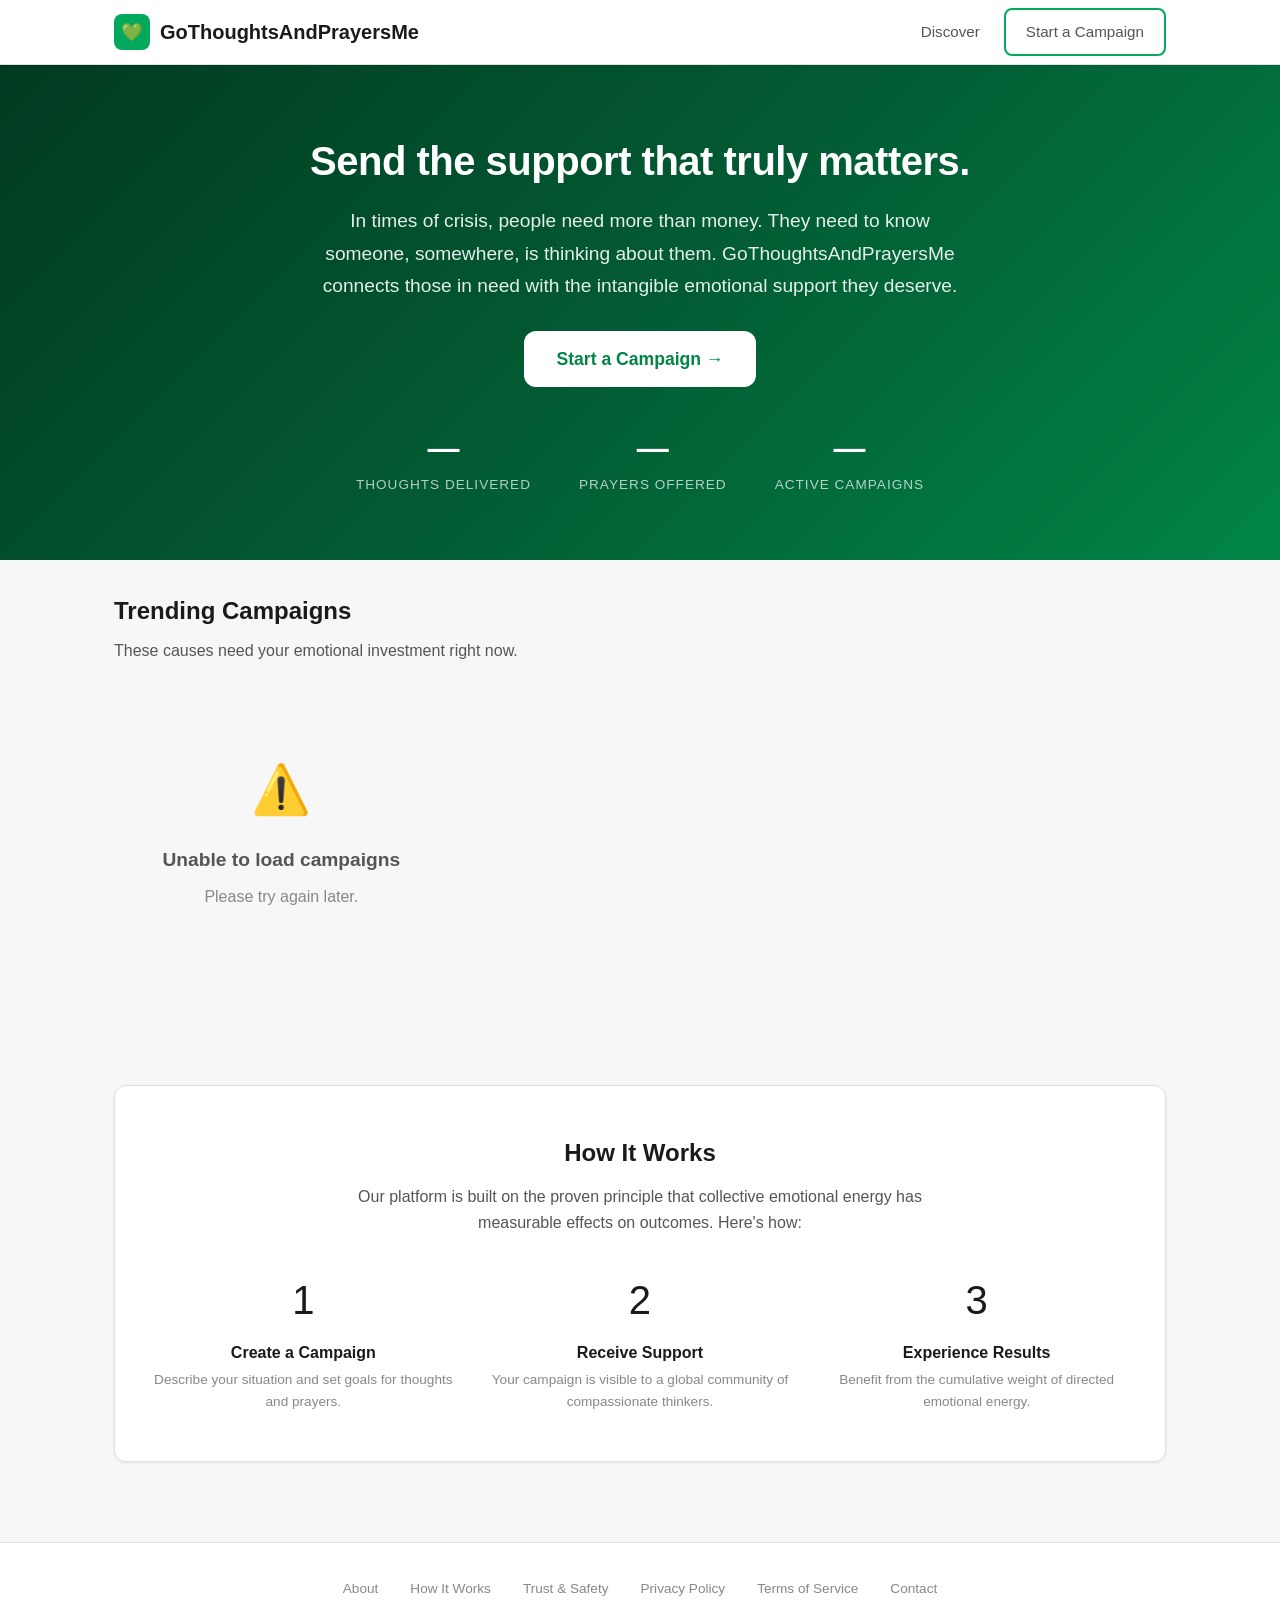
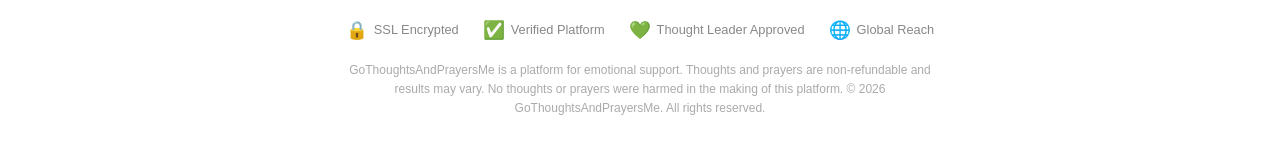
==== index.html @ 1114ee83 "Initial commit: GoThoughtsAndPrayersMe — serious parody crowdfunding platform" ====
<!DOCTYPE html>
<html lang="en">
<head>
    <meta charset="UTF-8">
    <meta name="viewport" content="width=device-width, initial-scale=1.0">
    <title>GoThoughtsAndPrayersMe — Send the Support That Truly Matters</title>
    <meta name="description" content="The leading platform for collecting thoughts and prayers. When words are all you have, make them count.">
    <link rel="stylesheet" href="css/style.css">
    <link rel="icon" href="data:image/svg+xml,<svg xmlns='http://www.w3.org/2000/svg' viewBox='0 0 100 100'><text y='.9em' font-size='90'>💚</text></svg>">
</head>
<body>
    <header class="site-header">
        <div class="header-inner">
            <a href="/" class="logo">
                <span class="logo-icon">💚</span>
                GoThoughtsAndPrayersMe
            </a>
            <nav>
                <ul class="nav-links">
                    <li><a href="/">Discover</a></li>
                    <li><a href="create.html" class="btn btn-outline">Start a Campaign</a></li>
                </ul>
            </nav>
        </div>
    </header>

    <section class="hero">
        <h1>Send the support that truly matters.</h1>
        <p>
            In times of crisis, people need more than money. They need to know someone,
            somewhere, is thinking about them. GoThoughtsAndPrayersMe connects those in
            need with the intangible emotional support they deserve.
        </p>
        <a href="create.html" class="btn btn-lg">Start a Campaign →</a>
        <div class="hero-stats">
            <div class="hero-stat">
                <div class="hero-stat-number" id="total-thoughts">—</div>
                <div class="hero-stat-label">Thoughts Delivered</div>
            </div>
            <div class="hero-stat">
                <div class="hero-stat-number" id="total-prayers">—</div>
                <div class="hero-stat-label">Prayers Offered</div>
            </div>
            <div class="hero-stat">
                <div class="hero-stat-number" id="total-campaigns">—</div>
                <div class="hero-stat-label">Active Campaigns</div>
            </div>
        </div>
    </section>

    <main class="container">
        <h2 class="section-title">Trending Campaigns</h2>
        <p class="section-subtitle">These causes need your emotional investment right now.</p>
        <div id="campaigns-grid" class="campaign-grid">
            <div class="loading">
                <div class="spinner"></div>
                <p>Loading campaigns...</p>
            </div>
        </div>
    </main>

    <section class="container" style="margin-top: 48px; text-align: center;">
        <div style="background: var(--white); border-radius: var(--radius-lg); padding: 48px 32px; box-shadow: var(--shadow-sm); border: 1px solid var(--border);">
            <h2 style="font-size: 1.5rem; margin-bottom: 12px;">How It Works</h2>
            <p style="color: var(--text-secondary); max-width: 600px; margin: 0 auto 32px;">
                Our platform is built on the proven principle that collective emotional energy
                has measurable effects on outcomes. Here's how:
            </p>
            <div style="display: grid; grid-template-columns: repeat(auto-fit, minmax(200px, 1fr)); gap: 24px; text-align: center;">
                <div>
                    <div style="font-size: 2.5rem; margin-bottom: 8px;">1</div>
                    <h3 style="font-size:1rem;margin-bottom:4px;">Create a Campaign</h3>
                    <p style="font-size:.85rem;color:var(--text-muted)">Describe your situation and set goals for thoughts and prayers.</p>
                </div>
                <div>
                    <div style="font-size: 2.5rem; margin-bottom: 8px;">2</div>
                    <h3 style="font-size:1rem;margin-bottom:4px;">Receive Support</h3>
                    <p style="font-size:.85rem;color:var(--text-muted)">Your campaign is visible to a global community of compassionate thinkers.</p>
                </div>
                <div>
                    <div style="font-size: 2.5rem; margin-bottom: 8px;">3</div>
                    <h3 style="font-size:1rem;margin-bottom:4px;">Experience Results</h3>
                    <p style="font-size:.85rem;color:var(--text-muted)">Benefit from the cumulative weight of directed emotional energy.</p>
                </div>
            </div>
        </div>
    </section>

    <footer class="site-footer">
        <div class="footer-inner">
            <ul class="footer-links">
                <li><a href="#">About</a></li>
                <li><a href="#">How It Works</a></li>
                <li><a href="#">Trust &amp; Safety</a></li>
                <li><a href="#">Privacy Policy</a></li>
                <li><a href="#">Terms of Service</a></li>
                <li><a href="#">Contact</a></li>
            </ul>
            <div class="footer-trust">
                <span class="trust-badge"><span class="badge-icon">🔒</span> SSL Encrypted</span>
                <span class="trust-badge"><span class="badge-icon">✅</span> Verified Platform</span>
                <span class="trust-badge"><span class="badge-icon">💚</span> Thought Leader Approved</span>
                <span class="trust-badge"><span class="badge-icon">🌐</span> Global Reach</span>
            </div>
            <p class="footer-disclaimer">
                GoThoughtsAndPrayersMe is a platform for emotional support. Thoughts and prayers
                are non-refundable and results may vary. No thoughts or prayers were harmed in the
                making of this platform. © 2026 GoThoughtsAndPrayersMe. All rights reserved.
            </p>
        </div>
    </footer>

    <script src="js/app.js"></script>
    <script>
    (async () => {
        try {
            const campaigns = await apiGet("/campaigns");

            // Update hero stats
            let totalThoughts = 0, totalPrayers = 0;
            campaigns.forEach(c => {
                totalThoughts += c.current_thoughts;
                totalPrayers += c.current_prayers;
            });
            document.getElementById("total-thoughts").textContent = fmt(totalThoughts);
            document.getElementById("total-prayers").textContent = fmt(totalPrayers);
            document.getElementById("total-campaigns").textContent = campaigns.length;

            // Render cards
            const grid = document.getElementById("campaigns-grid");
            if (campaigns.length === 0) {
                grid.innerHTML = `<div class="empty-state">
                    <div class="empty-icon">💚</div>
                    <h3>No campaigns yet</h3>
                    <p>Be the first to start one.</p>
                </div>`;
            } else {
                grid.innerHTML = campaigns.map(renderCampaignCard).join("");
            }
        } catch (err) {
            document.getElementById("campaigns-grid").innerHTML = `
                <div class="empty-state">
                    <div class="empty-icon">⚠️</div>
                    <h3>Unable to load campaigns</h3>
                    <p>Please try again later.</p>
                </div>`;
        }
    })();
    </script>
</body>
</html>
---- css/style.css ----
/* ═══════════════════════════════════════════════════════════════════
   GoThoughtsAndPrayersMe — Design System
   A serious crowdfunding platform for thoughts and prayers.
   Modeled after real fundraising platforms. Played completely straight.
   ═══════════════════════════════════════════════════════════════════ */

/* ── Reset & Base ───────────────────────────────────────────────── */
*, *::before, *::after {
    box-sizing: border-box;
    margin: 0;
    padding: 0;
}

:root {
    --green:        #02A95C;
    --green-dark:   #018547;
    --green-light:  #E8F5EE;
    --red:          #E74C3C;
    --blue:         #3B5998;
    --text:         #1a1a1a;
    --text-secondary: #555;
    --text-muted:   #888;
    --border:       #e0e0e0;
    --bg:           #f7f7f7;
    --white:        #ffffff;
    --shadow-sm:    0 1px 3px rgba(0,0,0,.08);
    --shadow-md:    0 2px 8px rgba(0,0,0,.1);
    --shadow-lg:    0 4px 20px rgba(0,0,0,.12);
    --radius:       8px;
    --radius-lg:    12px;
    --font:         -apple-system, BlinkMacSystemFont, "Segoe UI", Roboto, Oxygen, Ubuntu, Cantarell, sans-serif;
    --max-width:    1100px;
}

html {
    font-size: 16px;
    -webkit-font-smoothing: antialiased;
}

body {
    font-family: var(--font);
    color: var(--text);
    background: var(--bg);
    line-height: 1.6;
    min-height: 100vh;
}

a {
    color: var(--green);
    text-decoration: none;
}
a:hover {
    text-decoration: underline;
}

img {
    max-width: 100%;
}

/* ── Header / Nav ───────────────────────────────────────────────── */
.site-header {
    background: var(--white);
    border-bottom: 1px solid var(--border);
    position: sticky;
    top: 0;
    z-index: 100;
    box-shadow: var(--shadow-sm);
}

.header-inner {
    max-width: var(--max-width);
    margin: 0 auto;
    padding: 0 24px;
    height: 64px;
    display: flex;
    align-items: center;
    justify-content: space-between;
}

.logo {
    display: flex;
    align-items: center;
    gap: 10px;
    font-size: 1.25rem;
    font-weight: 700;
    color: var(--text);
    text-decoration: none;
}
.logo:hover {
    text-decoration: none;
    color: var(--green);
}
.logo-icon {
    width: 36px;
    height: 36px;
    background: var(--green);
    border-radius: 8px;
    display: flex;
    align-items: center;
    justify-content: center;
    color: white;
    font-size: 1.1rem;
}

.nav-links {
    display: flex;
    gap: 24px;
    align-items: center;
    list-style: none;
}
.nav-links a {
    color: var(--text-secondary);
    font-weight: 500;
    font-size: 0.95rem;
    transition: color .15s;
}
.nav-links a:hover {
    color: var(--green);
    text-decoration: none;
}

.btn {
    display: inline-flex;
    align-items: center;
    justify-content: center;
    gap: 6px;
    padding: 10px 20px;
    border-radius: var(--radius);
    font-size: 0.95rem;
    font-weight: 600;
    cursor: pointer;
    border: none;
    transition: all .15s;
    font-family: var(--font);
    text-decoration: none;
}

.btn-primary {
    background: var(--green);
    color: white;
}
.btn-primary:hover {
    background: var(--green-dark);
    text-decoration: none;
}

.btn-outline {
    background: transparent;
    color: var(--green);
    border: 2px solid var(--green);
}
.btn-outline:hover {
    background: var(--green-light);
    text-decoration: none;
}

.btn-lg {
    padding: 14px 32px;
    font-size: 1.1rem;
    border-radius: var(--radius-lg);
}

/* ── Hero ───────────────────────────────────────────────────────── */
.hero {
    background: linear-gradient(135deg, #013A20 0%, #025B33 50%, #018547 100%);
    color: white;
    padding: 64px 24px;
    text-align: center;
}

.hero h1 {
    font-size: 2.5rem;
    font-weight: 800;
    margin-bottom: 12px;
    letter-spacing: -0.5px;
}

.hero p {
    font-size: 1.2rem;
    opacity: .9;
    max-width: 640px;
    margin: 0 auto 28px;
    line-height: 1.7;
}

.hero .btn-lg {
    background: white;
    color: var(--green-dark);
    font-weight: 700;
}
.hero .btn-lg:hover {
    background: #f0f0f0;
}

.hero-stats {
    display: flex;
    justify-content: center;
    gap: 48px;
    margin-top: 36px;
    flex-wrap: wrap;
}

.hero-stat {
    text-align: center;
}
.hero-stat-number {
    font-size: 2rem;
    font-weight: 800;
}
.hero-stat-label {
    font-size: 0.85rem;
    opacity: .7;
    text-transform: uppercase;
    letter-spacing: 1px;
}

/* ── Main Content ───────────────────────────────────────────────── */
.container {
    max-width: var(--max-width);
    margin: 0 auto;
    padding: 32px 24px;
}

.section-title {
    font-size: 1.5rem;
    font-weight: 700;
    margin-bottom: 20px;
    color: var(--text);
}

.section-subtitle {
    font-size: 1rem;
    color: var(--text-secondary);
    margin-bottom: 24px;
    margin-top: -12px;
}

/* ── Campaign Cards ─────────────────────────────────────────────── */
.campaign-grid {
    display: grid;
    grid-template-columns: repeat(auto-fill, minmax(320px, 1fr));
    gap: 24px;
}

.campaign-card {
    background: var(--white);
    border-radius: var(--radius-lg);
    overflow: hidden;
    box-shadow: var(--shadow-sm);
    transition: box-shadow .2s, transform .2s;
    border: 1px solid var(--border);
}
.campaign-card:hover {
    box-shadow: var(--shadow-md);
    transform: translateY(-2px);
}

.card-image {
    height: 180px;
    background: linear-gradient(135deg, var(--green-light), #d4ede0);
    display: flex;
    align-items: center;
    justify-content: center;
    font-size: 3rem;
    color: var(--green);
    position: relative;
    overflow: hidden;
}
.card-image::after {
    content: "";
    position: absolute;
    inset: 0;
    background: linear-gradient(transparent 60%, rgba(0,0,0,.03));
}

.card-body {
    padding: 20px;
}

.card-title {
    font-size: 1.1rem;
    font-weight: 700;
    margin-bottom: 6px;
    line-height: 1.4;
}
.card-title a {
    color: var(--text);
}
.card-title a:hover {
    color: var(--green);
    text-decoration: none;
}

.card-organizer {
    font-size: 0.85rem;
    color: var(--text-muted);
    margin-bottom: 12px;
}

/* Progress bar */
.progress-section {
    margin-bottom: 12px;
}

.progress-stats {
    display: flex;
    justify-content: space-between;
    font-size: 0.85rem;
    margin-bottom: 6px;
}
.progress-current {
    font-weight: 700;
    color: var(--green);
}
.progress-goal {
    color: var(--text-muted);
}

.progress-bar {
    height: 8px;
    background: #e8e8e8;
    border-radius: 4px;
    overflow: hidden;
}
.progress-fill {
    height: 100%;
    background: var(--green);
    border-radius: 4px;
    min-width: 4px;
    transition: width .3s ease;
}

.card-desc {
    font-size: 0.9rem;
    color: var(--text-secondary);
    line-height: 1.5;
    display: -webkit-box;
    -webkit-line-clamp: 3;
    -webkit-box-orient: vertical;
    overflow: hidden;
}

/* ── Campaign Detail ────────────────────────────────────────────── */
.campaign-detail {
    max-width: 800px;
    margin: 0 auto;
}

.campaign-header {
    background: var(--white);
    border-radius: var(--radius-lg);
    padding: 32px;
    margin-bottom: 24px;
    box-shadow: var(--shadow-sm);
    border: 1px solid var(--border);
}

.campaign-header h1 {
    font-size: 1.8rem;
    font-weight: 800;
    margin-bottom: 8px;
    line-height: 1.3;
}

.campaign-meta {
    display: flex;
    gap: 16px;
    color: var(--text-muted);
    font-size: 0.9rem;
    margin-bottom: 20px;
    flex-wrap: wrap;
}

.campaign-meta span {
    display: flex;
    align-items: center;
    gap: 4px;
}

.campaign-description {
    font-size: 1rem;
    line-height: 1.8;
    color: var(--text);
    white-space: pre-line;
    margin-bottom: 24px;
}

.big-progress {
    margin-bottom: 20px;
}

.big-progress .progress-stats {
    font-size: 1rem;
    margin-bottom: 10px;
    display: grid;
    grid-template-columns: 1fr 1fr;
    gap: 12px;
}

.big-progress .progress-stat-item {
    text-align: center;
    padding: 12px;
    background: var(--bg);
    border-radius: var(--radius);
}
.big-progress .progress-stat-value {
    font-size: 1.8rem;
    font-weight: 800;
    color: var(--green);
}
.big-progress .progress-stat-label {
    font-size: 0.8rem;
    color: var(--text-muted);
    text-transform: uppercase;
    letter-spacing: .5px;
}

.big-progress .progress-bar {
    height: 12px;
    border-radius: 6px;
}

/* ── Donation Form ──────────────────────────────────────────────── */
.donate-section {
    background: var(--white);
    border-radius: var(--radius-lg);
    padding: 32px;
    margin-bottom: 24px;
    box-shadow: var(--shadow-sm);
    border: 1px solid var(--border);
}

.donate-section h2 {
    font-size: 1.3rem;
    font-weight: 700;
    margin-bottom: 20px;
}

.form-group {
    margin-bottom: 16px;
}

.form-group label {
    display: block;
    font-weight: 600;
    font-size: 0.9rem;
    margin-bottom: 6px;
    color: var(--text);
}

.form-group input,
.form-group textarea,
.form-group select {
    width: 100%;
    padding: 10px 14px;
    border: 1px solid var(--border);
    border-radius: var(--radius);
    font-size: 1rem;
    font-family: var(--font);
    transition: border-color .15s;
    background: var(--white);
}

.form-group input:focus,
.form-group textarea:focus {
    outline: none;
    border-color: var(--green);
    box-shadow: 0 0 0 3px rgba(2,169,92,.15);
}

.form-group textarea {
    resize: vertical;
    min-height: 100px;
}

.form-row {
    display: grid;
    grid-template-columns: 1fr 1fr;
    gap: 16px;
}

.form-hint {
    font-size: 0.8rem;
    color: var(--text-muted);
    margin-top: 4px;
}

/* Honeypot — invisible to humans */
.hp-field {
    position: absolute;
    left: -9999px;
    opacity: 0;
    height: 0;
    width: 0;
    overflow: hidden;
}

/* ── Donations List ─────────────────────────────────────────────── */
.donations-section {
    background: var(--white);
    border-radius: var(--radius-lg);
    padding: 32px;
    box-shadow: var(--shadow-sm);
    border: 1px solid var(--border);
}

.donations-section h2 {
    font-size: 1.3rem;
    font-weight: 700;
    margin-bottom: 20px;
}

.donation-item {
    padding: 16px 0;
    border-bottom: 1px solid var(--border);
    display: flex;
    gap: 16px;
    align-items: flex-start;
}

.donation-item:last-child {
    border-bottom: none;
}

.donation-avatar {
    width: 44px;
    height: 44px;
    border-radius: 50%;
    background: var(--green-light);
    color: var(--green);
    display: flex;
    align-items: center;
    justify-content: center;
    font-weight: 700;
    font-size: 1rem;
    flex-shrink: 0;
}

.donation-content {
    flex: 1;
    min-width: 0;
}

.donation-header {
    display: flex;
    justify-content: space-between;
    align-items: baseline;
    margin-bottom: 4px;
    flex-wrap: wrap;
    gap: 8px;
}

.donation-name {
    font-weight: 700;
    font-size: 0.95rem;
}

.donation-amount {
    font-weight: 700;
    color: var(--green);
    font-size: 0.9rem;
    white-space: nowrap;
}

.donation-time {
    font-size: 0.8rem;
    color: var(--text-muted);
}

.donation-message {
    font-size: 0.9rem;
    color: var(--text-secondary);
    line-height: 1.5;
    margin-top: 6px;
}

/* ── Create Campaign Form ───────────────────────────────────────── */
.create-section {
    max-width: 680px;
    margin: 0 auto;
    background: var(--white);
    border-radius: var(--radius-lg);
    padding: 32px;
    box-shadow: var(--shadow-sm);
    border: 1px solid var(--border);
}

.create-section h1 {
    font-size: 1.8rem;
    font-weight: 800;
    margin-bottom: 8px;
}

.create-section .section-subtitle {
    margin-bottom: 28px;
}

/* ── Footer ─────────────────────────────────────────────────────── */
.site-footer {
    background: var(--white);
    border-top: 1px solid var(--border);
    padding: 32px 24px;
    margin-top: 48px;
    text-align: center;
}

.footer-inner {
    max-width: var(--max-width);
    margin: 0 auto;
}

.footer-links {
    display: flex;
    justify-content: center;
    gap: 32px;
    margin-bottom: 16px;
    flex-wrap: wrap;
    list-style: none;
}

.footer-links a {
    color: var(--text-muted);
    font-size: 0.85rem;
}

.footer-trust {
    display: flex;
    justify-content: center;
    gap: 24px;
    margin: 16px 0;
    flex-wrap: wrap;
}

.trust-badge {
    display: flex;
    align-items: center;
    gap: 6px;
    color: var(--text-muted);
    font-size: 0.8rem;
}

.trust-badge .badge-icon {
    font-size: 1.1rem;
}

.footer-disclaimer {
    font-size: 0.75rem;
    color: #aaa;
    margin-top: 16px;
    max-width: 600px;
    margin-left: auto;
    margin-right: auto;
}

/* ── Toasts / Messages ──────────────────────────────────────────── */
.toast {
    position: fixed;
    bottom: 24px;
    right: 24px;
    padding: 14px 24px;
    border-radius: var(--radius);
    color: white;
    font-weight: 600;
    z-index: 1000;
    animation: slideUp .3s ease;
    box-shadow: var(--shadow-lg);
    max-width: 400px;
}

.toast-success { background: var(--green); }
.toast-error   { background: var(--red); }

@keyframes slideUp {
    from { transform: translateY(20px); opacity: 0; }
    to   { transform: translateY(0); opacity: 1; }
}

/* ── Loading ────────────────────────────────────────────────────── */
.loading {
    text-align: center;
    padding: 48px;
    color: var(--text-muted);
}

.spinner {
    display: inline-block;
    width: 32px;
    height: 32px;
    border: 3px solid var(--border);
    border-top-color: var(--green);
    border-radius: 50%;
    animation: spin .6s linear infinite;
    margin-bottom: 12px;
}

@keyframes spin {
    to { transform: rotate(360deg); }
}

/* ── Empty State ────────────────────────────────────────────────── */
.empty-state {
    text-align: center;
    padding: 64px 24px;
    color: var(--text-muted);
}
.empty-state .empty-icon {
    font-size: 3rem;
    margin-bottom: 16px;
}
.empty-state h3 {
    font-size: 1.2rem;
    margin-bottom: 8px;
    color: var(--text-secondary);
}

/* ── Responsive ─────────────────────────────────────────────────── */
@media (max-width: 768px) {
    .hero h1 { font-size: 1.8rem; }
    .hero p  { font-size: 1rem; }
    .hero-stats { gap: 24px; }
    .campaign-grid { grid-template-columns: 1fr; }
    .form-row { grid-template-columns: 1fr; }
    .campaign-header { padding: 20px; }
    .donate-section { padding: 20px; }
    .donations-section { padding: 20px; }
    .header-inner { padding: 0 16px; }
    .nav-links { gap: 12px; }
    .campaign-header h1 { font-size: 1.4rem; }
}

@media (max-width: 480px) {
    .hero { padding: 40px 16px; }
    .hero h1 { font-size: 1.5rem; }
    .hero .btn-lg { padding: 12px 24px; font-size: 1rem; }
    .big-progress .progress-stats { grid-template-columns: 1fr 1fr; }
}
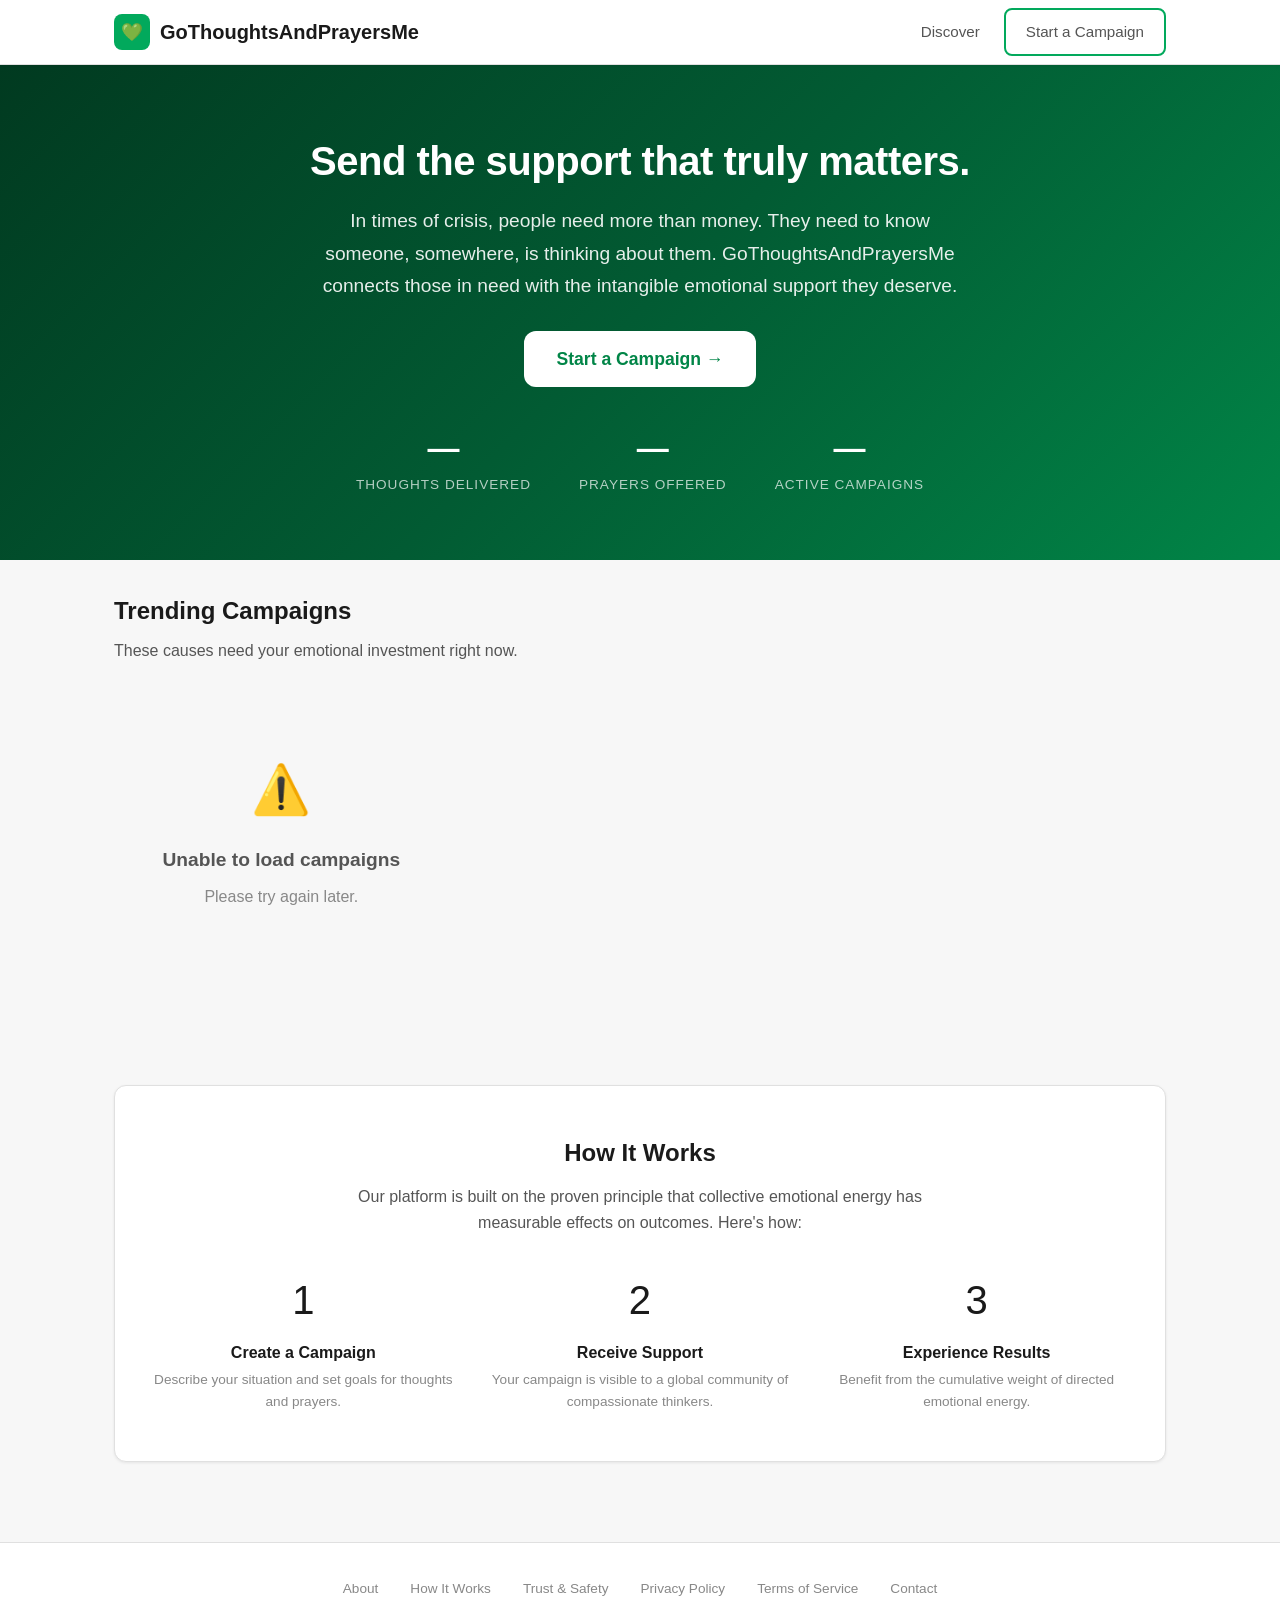
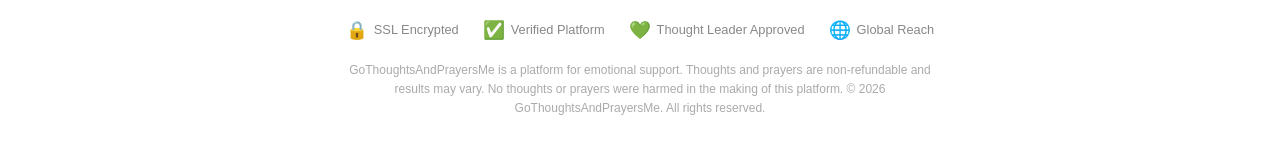
==== commit e1669b17: "fix: responsive header, prevent horizontal overflow, logo truncation on mobile" ====
--- a/index.html
+++ b/index.html
@@ -13,7 +13,7 @@
         <div class="header-inner">
             <a href="/" class="logo">
                 <span class="logo-icon">💚</span>
-                GoThoughtsAndPrayersMe
+                <span class="logo-text">GoThoughtsAndPrayersMe</span>
             </a>
             <nav>
                 <ul class="nav-links">
--- a/css/style.css
+++ b/css/style.css
@@ -35,6 +35,7 @@
 html {
     font-size: 16px;
     -webkit-font-smoothing: antialiased;
+    overflow-x: hidden;
 }
 
 body {
@@ -43,6 +44,8 @@
     background: var(--bg);
     line-height: 1.6;
     min-height: 100vh;
+    overflow-x: hidden;
+    max-width: 100vw;
 }
 
 a {
@@ -75,6 +78,7 @@
     display: flex;
     align-items: center;
     justify-content: space-between;
+    overflow: hidden;
 }
 
 .logo {
@@ -85,6 +89,14 @@
     font-weight: 700;
     color: var(--text);
     text-decoration: none;
+    flex-shrink: 1;
+    min-width: 0;
+    overflow: hidden;
+}
+.logo .logo-text {
+    overflow: hidden;
+    text-overflow: ellipsis;
+    white-space: nowrap;
 }
 .logo:hover {
     text-decoration: none;
@@ -107,6 +119,8 @@
     gap: 24px;
     align-items: center;
     list-style: none;
+    flex-shrink: 0;
+    flex-wrap: nowrap;
 }
 .nav-links a {
     color: var(--text-secondary);
@@ -726,6 +740,8 @@
     .header-inner { padding: 0 16px; }
     .nav-links { gap: 12px; }
     .campaign-header h1 { font-size: 1.4rem; }
+    .logo { font-size: 1.1rem; }
+    .logo .logo-text { max-width: 180px; }
 }
 
 @media (max-width: 480px) {
@@ -733,4 +749,20 @@
     .hero h1 { font-size: 1.5rem; }
     .hero .btn-lg { padding: 12px 24px; font-size: 1rem; }
     .big-progress .progress-stats { grid-template-columns: 1fr 1fr; }
-}
+    .header-inner { padding: 0 12px; gap: 8px; height: 56px; }
+    .logo { font-size: 1rem; gap: 6px; }
+    .logo .logo-icon { width: 30px; height: 30px; font-size: 0.9rem; }
+    .logo .logo-text { max-width: 110px; }
+    .nav-links { gap: 8px; }
+    .nav-links a { font-size: 0.85rem; }
+    .btn { padding: 8px 14px; font-size: 0.85rem; }
+    .section-title { font-size: 1.25rem; }
+    .container { padding: 24px 16px; }
+    .site-header { position: sticky; top: 0; }
+}
+
+@media (max-width: 380px) {
+    .logo .logo-text { display: none; }
+    .nav-links li:first-child { display: none; }
+    .btn { padding: 8px 12px; font-size: 0.8rem; }
+}
